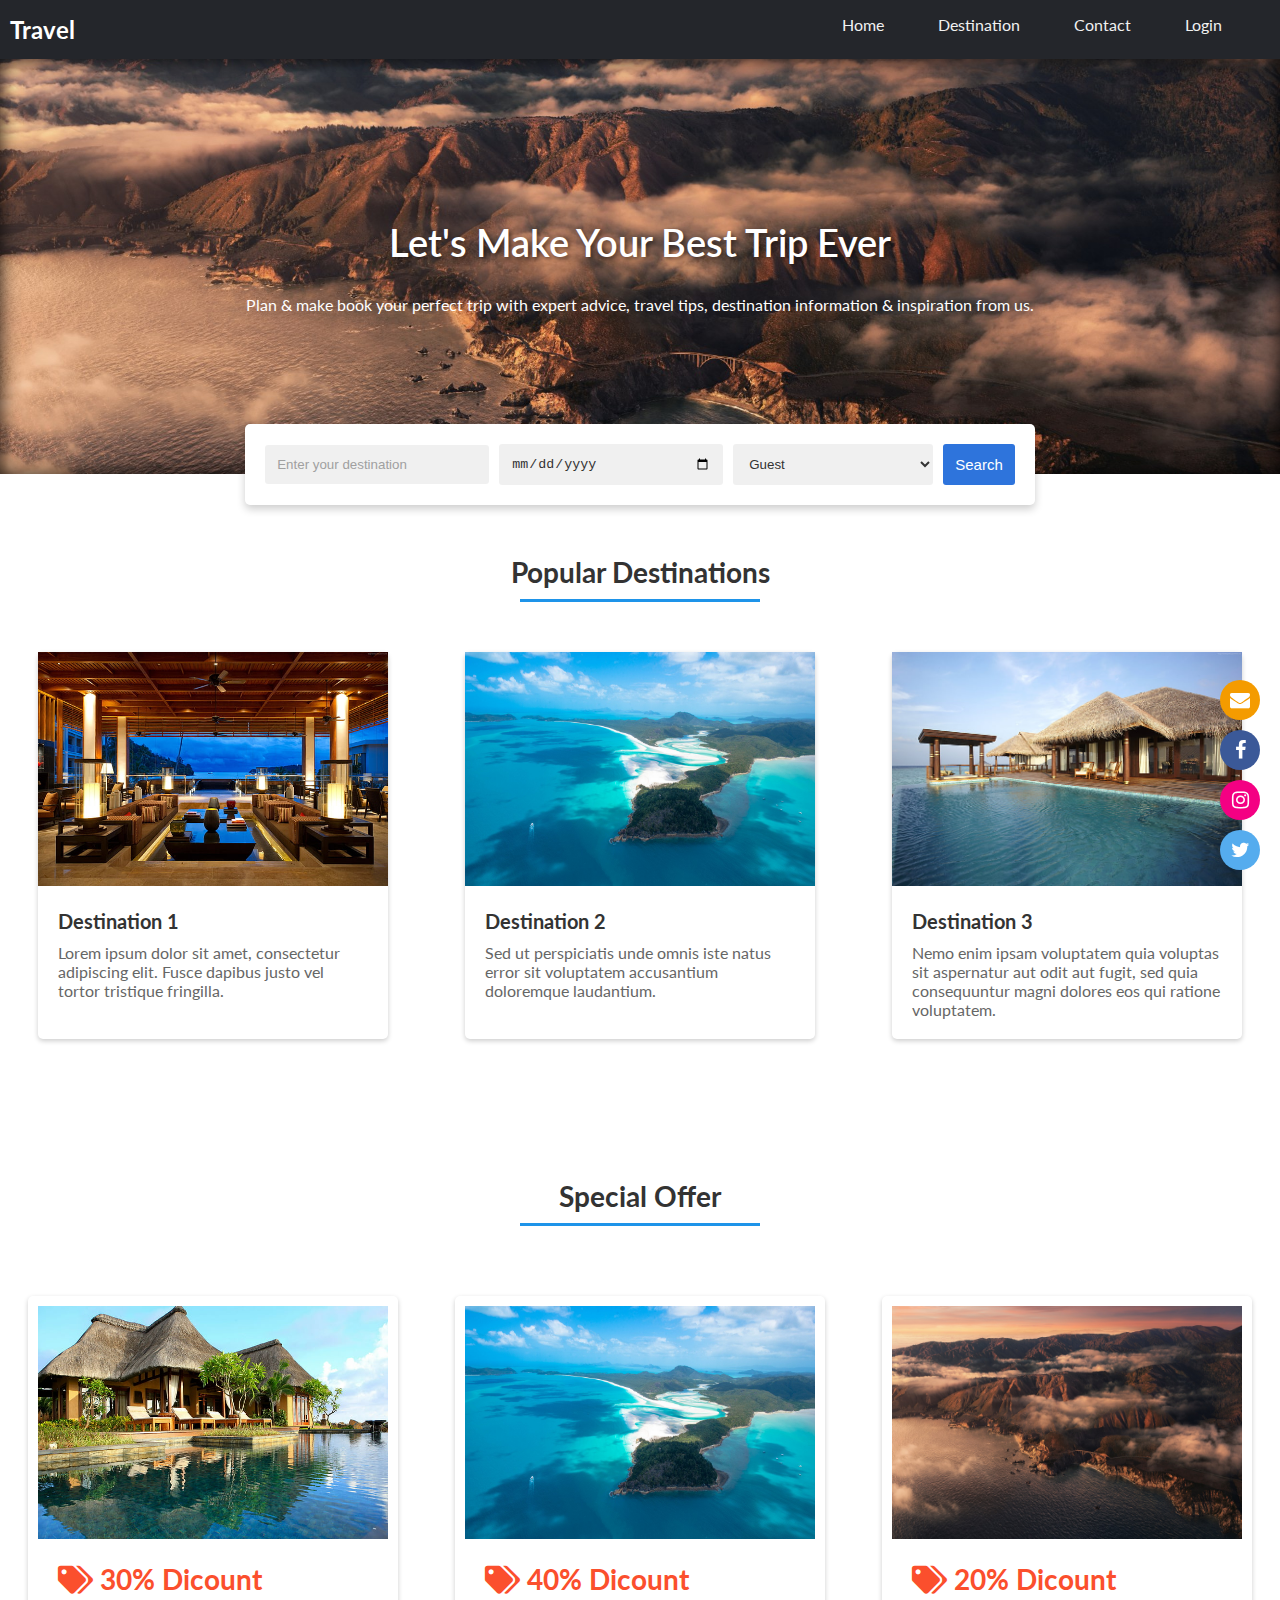
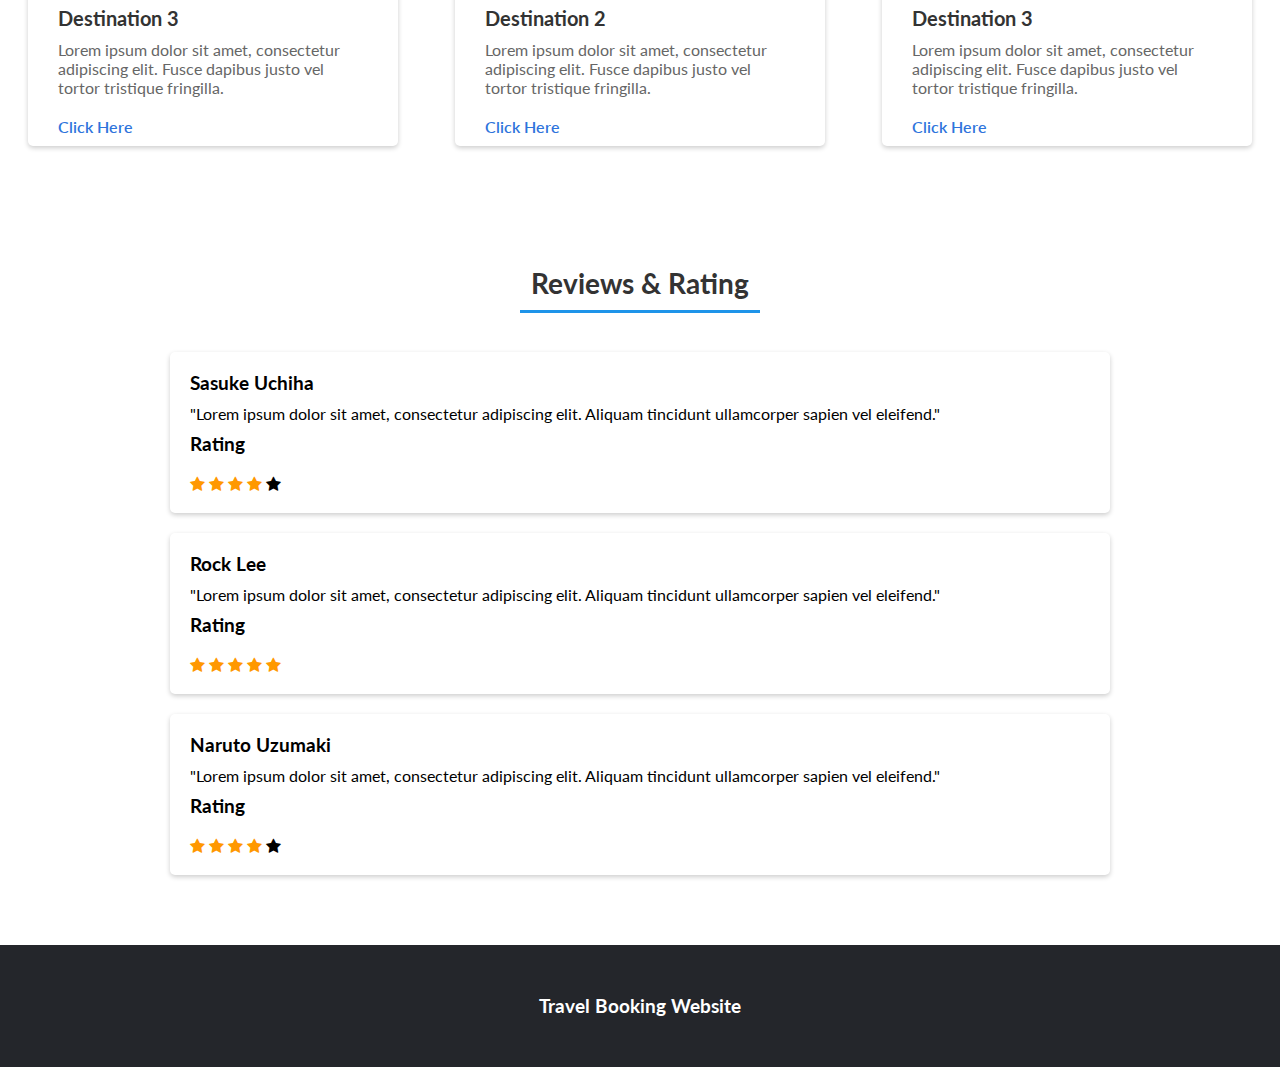
==== index.html @ 957db326 "first commit" ====
<!DOCTYPE html>
<html lang="en">
<head>
    <meta charset="UTF-8">
    <meta http-equiv="X-UA-Compatible" content="IE=edge">
    <meta name="viewport" content="width=device-width, initial-scale=1.0">
    <title>Home page</title>
    <link rel="stylesheet" href="https://fonts.googleapis.com/css?family=Lato:400,700&display=swap">
    <link rel="stylesheet" href="css/style.css">
    <link rel="stylesheet" type="text/css" href="https://cdnjs.cloudflare.com/ajax/libs/font-awesome/5.15.1/css/all.min.css">
    <link rel="stylesheet" href="https://cdnjs.cloudflare.com/ajax/libs/font-awesome/4.7.0/css/font-awesome.min.css">
    
</head>
<body>
   
     <div class="header">
         <div class="in-header">
             <div class="left-head"><h2>Travel</h2>
             </div>
         <div class="right-head">
            <a class="active" href="index.html">Home</a>
            <a href="destination.html">Destination</a>
            <a href="contact.html">Contact</a>
            <a href="login.html">Login</a>
            <div class="menu" style="position:relative; font-size:20px;cursor:pointer;" onclick="openNav()"><i class="fas fa-bars" style="color:rgb(255, 255, 255) ;"></i></div>
          </div>
          <div id="mySidenav" class="sidenav">
            <a href="javascript:void(0)" class="closebtn" onclick="closeNav()">&times;</a>
            <a href="index.html"class="active">Home</a>
            <a href="destination.html">Destination</a>
            <a href="contact.html">Contact</a>
            <a href="login.html">Login</a>
            
          </div>
         </div>
     </div>


<section class="search-section" style="background-image:url('img/bg.jpg');background-repeat:no-repeat;background-position:center;background-size:cover; box-shadow: inset 0 0 20px rgba(0, 0, 0, 0.9);">
  <div class="container">
   
      <div class="heading-title">
       <h2>Let's make your best trip ever</h2>
       <p>Plan & make book your perfect trip with expert advice, travel tips, destination information & inspiration from us.</p>
      </div>

  
   

  </div>
</section>


<section class="search">
  <div class="search-container">
 
      <form class="search-form">
        <input type="text" class="search-input"  autocomplete="none" placeholder="Enter your destination" required>
      
        <input type="date"  class="search-input" required>
        <select class="search-input" required>
         <option value="">Guest</option>
         <option value="1">1</option>
         <option value="2">2</option>
         <option value="3">3</option>
         <option value="4">4</option>
        </select> 
        <button type="submit" class="search-button">Search</button>
      </form>
  
</div>

</section>

<script>
  // Get the current date
  var today = new Date().toISOString().split('T')[0];
  
  // Set the minimum date for the date picker
  document.getElementById("datepicker").setAttribute("min", today);
    
</script>

<script src="js/script.js"></script>

<section class="destination-section">
  <div class="section-title">Popular Destinations</div>
  <div class="line"></div>
  <div class="container">
  <div class="destination">
      <img src="img/1.jpg" alt="Destination 1">
      <div class="destination-content">
          <h2 class="destination-title">Destination 1</h2>
          <p class="destination-description">Lorem ipsum dolor sit amet, consectetur adipiscing elit. Fusce dapibus justo vel tortor tristique fringilla.</p>
      </div>
  </div>
  
  <div class="destination">
      <img src="img/2.jpg" alt="Destination 2">
      <div class="destination-content">
          <h2 class="destination-title">Destination 2</h2>
          <p class="destination-description">Sed ut perspiciatis unde omnis iste natus error sit voluptatem accusantium doloremque laudantium.</p>
      </div>
  </div>
  
  <div class="destination">
      <img src="img/3.jpg" alt="Destination 3">
      <div class="destination-content">
          <h2 class="destination-title">Destination 3</h2>
          <p class="destination-description">Nemo enim ipsam voluptatem quia voluptas sit aspernatur aut odit aut fugit, sed quia consequuntur magni dolores eos qui ratione voluptatem.</p>
      </div>
  </div>

</div>
</section>


<section class="offer">
  <div class="section-title">Special Offer</div>
  <div class="line"></div>

  <div class="container">
    
    <div class="offer-line">
    <div class="offer-card">
        <img src="img/4.jpg" alt="card 1">
        <div class="offer-content">
            <h2 class="offer-discount"><i class="	fas fa-tags"></i> 30% Dicount</h2>
            <h2 class="offer-title">Destination 3</h2>
            <p class="offer-description">Lorem ipsum dolor sit amet, consectetur adipiscing elit. Fusce dapibus justo vel tortor tristique fringilla.</p>
            
        </div>
        <a href="#">Click Here</a>
    </div>
  
    <div class="offer-card">
      <img src="img/2.jpg" alt="card 1">
      <div class="offer-content">
          <h2 class="offer-discount"><i class="	fas fa-tags"></i> 40% Dicount</h2>
          <h2 class="offer-title">Destination 2</h2>
          <p class="offer-description">Lorem ipsum dolor sit amet, consectetur adipiscing elit. Fusce dapibus justo vel tortor tristique fringilla.</p>
          
      </div>
      <a href="#">Click Here</a>
  </div>

  <div class="offer-card">
    <img src="img/bg.jpg" alt="card 1">
    <div class="offer-content">
        <h2 class="offer-discount"><i class="	fas fa-tags"></i> 20% Dicount</h2>
        <h2 class="offer-title">Destination 3</h2>
        <p class="offer-description">Lorem ipsum dolor sit amet, consectetur adipiscing elit. Fusce dapibus justo vel tortor tristique fringilla.</p>
        
    </div>
    <a href="#">Click Here</a>
</div>

  </div>

</div>
</section>


<section class="review">

  <div class="section-title">Reviews & Rating</div>
  <div class="line"></div>
  <br>
  <div class="container">
    <div class="review-card">
      <div class="user-info">
        <h3 class="username">Sasuke Uchiha</h3>
      </div>
      <p class="review-text">"Lorem ipsum dolor sit amet, consectetur adipiscing elit. Aliquam tincidunt ullamcorper sapien vel eleifend."</p>
      <div class="rating">
        <h3>Rating</h3>
        <br>
        <span class="fa fa-star checked"></span>
        <span class="fa fa-star checked"></span>
        <span class="fa fa-star checked"></span>
        <span class="fa fa-star checked"></span>
        <span class="fa fa-star"></span>
      </div>

    </div>

    <div class="review-card">
      <div class="user-info">
        <h3 class="username">Rock Lee</h3>
      </div>
      
     <p class="review-text">"Lorem ipsum dolor sit amet, consectetur adipiscing elit. Aliquam tincidunt ullamcorper sapien vel eleifend."</p>
      
     <div class="rating">
      <h3>Rating</h3>
      <br>
        <span class="fa fa-star checked"></span>
        <span class="fa fa-star checked"></span>
        <span class="fa fa-star checked"></span>
        <span class="fa fa-star checked"></span>
        <span class="fa fa-star checked"></span>
      </div>

    </div>

    <div class="review-card">
      <div class="user-info">
        <h3 class="username">Naruto Uzumaki</h3>
      </div>
      <p class="review-text">"Lorem ipsum dolor sit amet, consectetur adipiscing elit. Aliquam tincidunt ullamcorper sapien vel eleifend."</p>
      <div class="rating">
        <h3>Rating</h3>
        <br>
        <span class="fa fa-star checked"></span>
        <span class="fa fa-star checked"></span>
        <span class="fa fa-star checked"></span>
        <span class="fa fa-star checked"></span>
        <span class="fa fa-star"></span>
      </div>

    </div>
  </div>
</section>

<div class="floating-icon">
  <i class="fa fa-envelope"></i>
  <i class="fa fa-facebook"></i>
  <i class="fa fa-instagram"></i>
  <i class="fa fa-twitter"></i>
 
</div>

<div class="footer">
  <h3 style="text-align:center;">Travel Booking Website</h3>
</div>

</body>
</html>
---- css/style.css ----
*{
    margin: 0;
    padding: 0;
}

body{
    font-family: 'Lato', sans-serif;
width: 100%;
margin: 0;
padding: 0;
}
/*header*/
.header{
 width: 100%;
top: 0;
background-color: #24262b;

}
.in-header{
    overflow: hidden;
    padding: 15px 10px;
    margin: auto;
    max-width: 1350px;
}
.in-header a{
    color: #f1f1f1;
    display: inline;
        text-align: center;
        padding: 5px;
       margin: 20px;
        text-decoration: none;
        font-size: 16px; 
        border-radius: 4px; 
        transition:all 0.2s;
}
.in-header a:hover{
    color: #bbb;
}


.left-head{
    color: white;
    margin: 0;
  float: left;
}
.right-head{
    float: right;
}
.menu{
    visibility:hidden;
    display: inline;
    text-align: center;
    text-decoration: none;
    float: right;
    margin-right: 5px;
}
.right-icon{
    float: right;
}

    
/*slide nev*/
.sidenav {
    height:100%;
    width: 0;
    position: fixed;
    z-index: 1;
    top: 0;
    left: 0;
    background-color: #24262b;
    overflow-x: hidden;
   padding-bottom: 20px;
    transition: 0.5s;
    padding-top: 60px;
  }
  
  .sidenav a {
    padding: 8px 8px 8px 32px;
    text-decoration: none;
    font-size: 20px;
    color: white;
    display: block;
    transition: 0.3s;
  }
  .sidenav .active{
    color: #f1f1f1;
  }
  .sidenav a:hover {
    color: #bbb;
  }
  
  .sidenav .closebtn {
    position: absolute;
    top: 0;
    right: 25px;
    font-size: 36px;
    margin-left: 50px;
  }
  

/*Main*/
.main{
    margin: 400px auto;
    max-width: 1350px;
}




 
    /* Clear floats after the columns */
    section::after {
        content: "";
        display: table;
        clear: both;
        
        }
      
        .row{
            display: flex;
            flex-wrap: wrap;
        }
        ul{
            list-style: none;
        }
        .footer{
            width: 100%;
            bottom: 0;
            background-color: #24262b;
            padding: 50px 0;
            color:#fff;
            left: 0;
            bottom: 0;
        
        }
    
  

/*media*/
@media (max-width: 800px){
    .menu{
        visibility: visible;
    }
    .right-head a{
        visibility: hidden;
        margin: 0;
        padding: 0;
        font-size: 0;
        }
}

@media(max-width: 767px){
    .footer-col{
      width: 50%;
      margin-bottom: 30px;
  }
  }
  @media(max-width: 574px){
    .footer-col{
      width: 100%;
  }

  }

  /* slide nev*/
  @media screen and (max-height: 450px) {
  .sidenav {padding-top: 15px;}
  .sidenav a {font-size: 18px;}
}




/* search form*/
.search-section{
    padding:80px;
  
}
.heading-title{
   display:block;
   
}
.search-section .heading-title h2{
    font-size:38px;
    font-weight:600;
    color:#fff;
    padding:10px;
    margin:1px auto;
    text-transform:capitalize;
    text-shadow: 2px 2px 4px rgba(0, 0, 0, 0.5);
    
}
.search-section .heading-title p{
    padding:10px;color:#fff;font-weight:400;margin:10px auto;
}

.search-section .container{ 
    margin:70px auto;
    max-width:1350px;
    text-align:center;
}

.search{
    margin:-50px auto;
    max-width:1350px;
    margin-bottom:20px;
    
}
.search-container{
    display: flex;
    justify-content: center;
    align-items: center;
  
}

.search-form {
    display: flex;
    width:fit-content;
    flex-wrap: wrap;
    justify-content: center;
    align-items: center;
    background-color: #fff;
    padding: 20px;
    border-radius: 5px;
    box-shadow: 0 4px 8px rgba(0, 0, 0, 0.2);
}
  
.search-input {
    width: 200px;
    padding: 12px;
    margin-right: 10px;
    border: none;
    border-radius: 3px;
    color:#333;
    background:rgba(0, 0, 0, 0.06)
}
.search-input::placeholder{
    color:#a0a0a0;
}
.search-form label{
display:block;
   
}

.search-input option{
    background:#fff;
    color:#333
}
.search-input:focus {
    border-color: #bbb;
    outline: none; /* This removes the default focus outline */
}
.search-input:focus {
    border-color: #bbb;
    outline: none; /* This removes the default focus outline */
}
.search-button:focus {
    background:#125aa7;
 
}
.search-button {
    background-color: #2e74dc;
  color: #fff;
  padding:12px;
  border: none;
  border-radius: 3px;
  cursor: pointer;
  font-size:15px;
  font-weight:500;
}

.options-list {
    position: absolute;
    top: 100%;
    left: 0;
    width: 100%;
    max-height: 200px;
    padding: 0;
    margin: 0;
    list-style-type: none;
    background-color: #fff;
    border: 1px solid #ccc;
    border-top: none;
    overflow-y: auto;
  }
  
  .options-list li {
    padding: 8px 16px;
    cursor: pointer;
  }
  
  .options-list li:hover {
    background-color: #f2f2f2;
  }

@media (max-width: 767px) {
    .search-input {
      width: 100%;
      margin-right: 0;
      margin-bottom: 10px;
    }
    .search-section{
        padding:10px;
    }
    .heading-title h2{
        font-size: 28px;
    }
    .search-button {
      width: 100%;
    }
    
  }


.line{
    background-color: #1e94e9;
          height: 3px;
          box-sizing: border-box;
          margin-top: 5px;
          padding: 0;
          width:15em;
          margin:10px auto;
}


/* destination */
.destination-section{
    margin:50px auto;
}
.section-title{
    text-align:center;
    color:#333;
    font-size:28px;
    font-weight:700;
}
.destination-section .container{
    margin:50px auto;
    max-width:1350px;
    display: flex;
    flex-wrap: wrap;
   
  justify-content:space-around;  
}
.destination {
    width: 350px;
    margin-bottom: 40px;
    background-color: #fff;
    border-radius: 5px;
    box-shadow: 0 2px 5px rgba(0, 0, 0, 0.2);
}

.destination img {
    width: 100%;
    aspect-ratio:3/2;
}

.destination-content {
    padding: 20px;
}

.destination-title {
    font-size: 20px;
    font-weight: bold;
    margin-bottom: 10px;
    color:#333;
}

.destination-description {
    color: #666;
}

@media(max-width: 767px){
    .destination{
      
      margin:30px auto;
    
  }
  .destination-section .container{
   display:contents;
}
  }

/* offer */

.offer{
    margin:30px auto;
    
}
.offer .container{
    margin:50px auto;
    max-width:1350px; 
}
.offer-line{
    display: flex;
    flex-wrap: wrap;
    justify-content:space-around;
}

.offer-card {
    width:350px;
    padding:10px;
    background-color: #fff;
    border-radius: 5px;
    box-shadow: 0 2px 5px rgba(0, 0, 0, 0.2);
    margin:20px;
}

.offer-card img {
    width:100%;
    aspect-ratio:3/2;
}

.offer-content {
    padding: 20px;
  
}
.offer-card a{
    text-decoration:none;
    color:#2e74dc;
    font-weight:600;
    padding: 20px;
  
}

.offer-title {
    font-size:20px;
    font-weight:bold;
    margin-bottom: 10px;
    color:#333;
}
.offer-discount {
    font-size:28px;
    font-weight:bold;
    margin-bottom: 10px;
    color:#fb4f2d;
}

.offer-description {
    color: #666;
    margin-top:5px;
}

@media(max-width: 767px){
    .offer-card{
      display:block;
      width:100%;
      
    }
  .offer .container{
   display:contents;
}
  }

/*rating*/
.review{
    margin:50px auto;

}
.rating .container{
    margin:10px auto;
    max-width:1350px;

}
.review-card {
    display:block;
    margin:10px auto;
    max-width:900px;
    background-color: #fff;
    border-radius: 5px;
    padding: 20px;
    box-shadow: 0 2px 5px rgba(0, 0, 0, 0.2);
    margin-bottom: 20px;
  }
  
  .user-info {
    display: flex;
    align-items: center;
    margin-bottom: 10px;
  }
  
  .user-info img {
    width: 40px;
    height: 40px;
    border-radius: 50%;
    margin-right: 10px;
  }
  
  .username {
    margin: 0;
  }
  
  .review-text {
    margin-bottom: 10px;
  }
  
  .checked {
    color: #ff9800;
  }
  
  .star {
    display: inline-block;
    width: 15px;
    height: 15px;

    margin-right: 5px;
  }
  
  /*icons*/

  .floating-icon {
    position: fixed;
    bottom: 20px;
    right: 20px;
   
    
  }
  .floating-icon i{
    display: block;
  width: 40px;
  height: 40px;

  color: #fff;
  border-radius: 50%;
  text-align: center;
  line-height: 40px;
  margin-bottom: 10px;
  text-decoration: none;
  font-size: 20px;
  cursor: pointer;
    animation: floatIcon 2s infinite;
  }
  
  
  @keyframes floatIcon {
    0% { transform: translateY(0); }
    50% { transform: translateY(-10px); }
    100% { transform: translateY(0); }
  }
  
  
.fa-facebook {
    background: #3B5998;
    color: white;
  }
  
  .fa-twitter {
    background: #55ACEE;
    color: white;
  }
  .fa-instagram {
    background: #f40083;
    color: white;
  }
  .fa-envelope{
    background: #f49b00;
    color: white;
  }
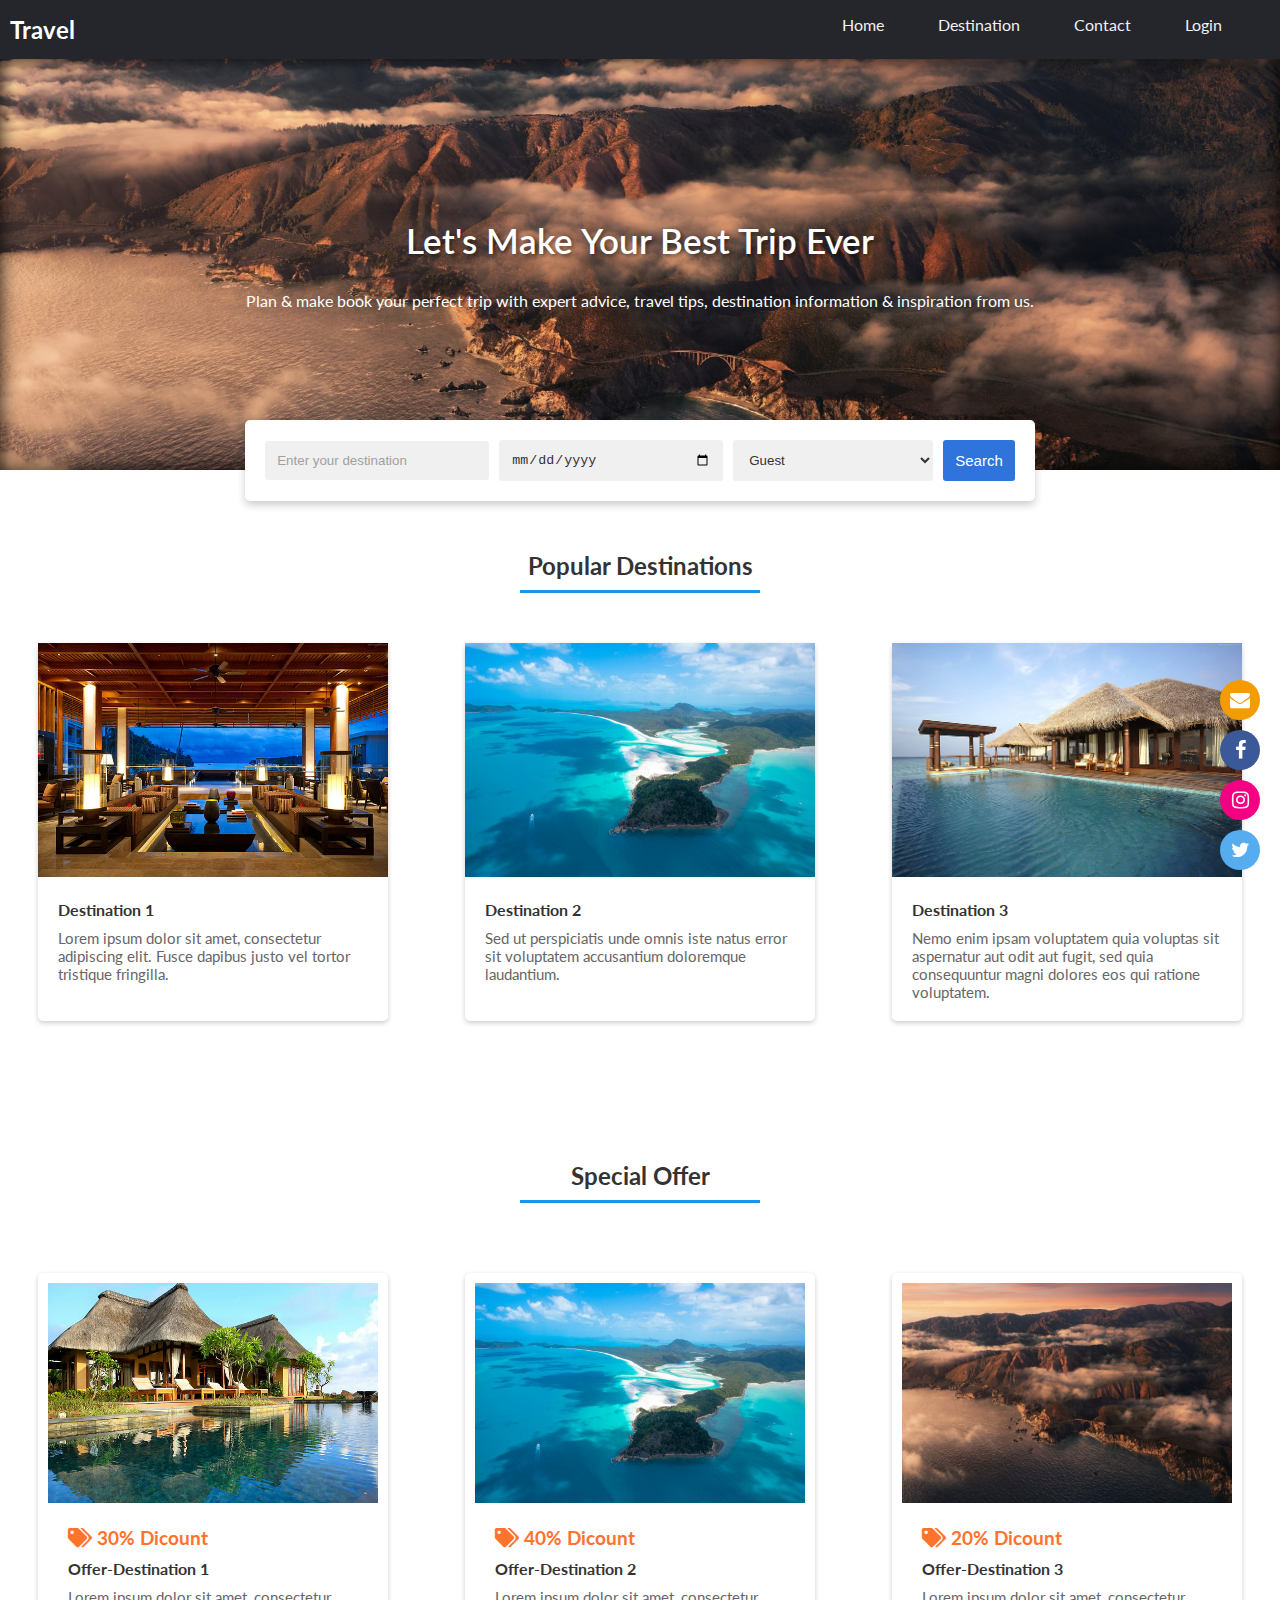
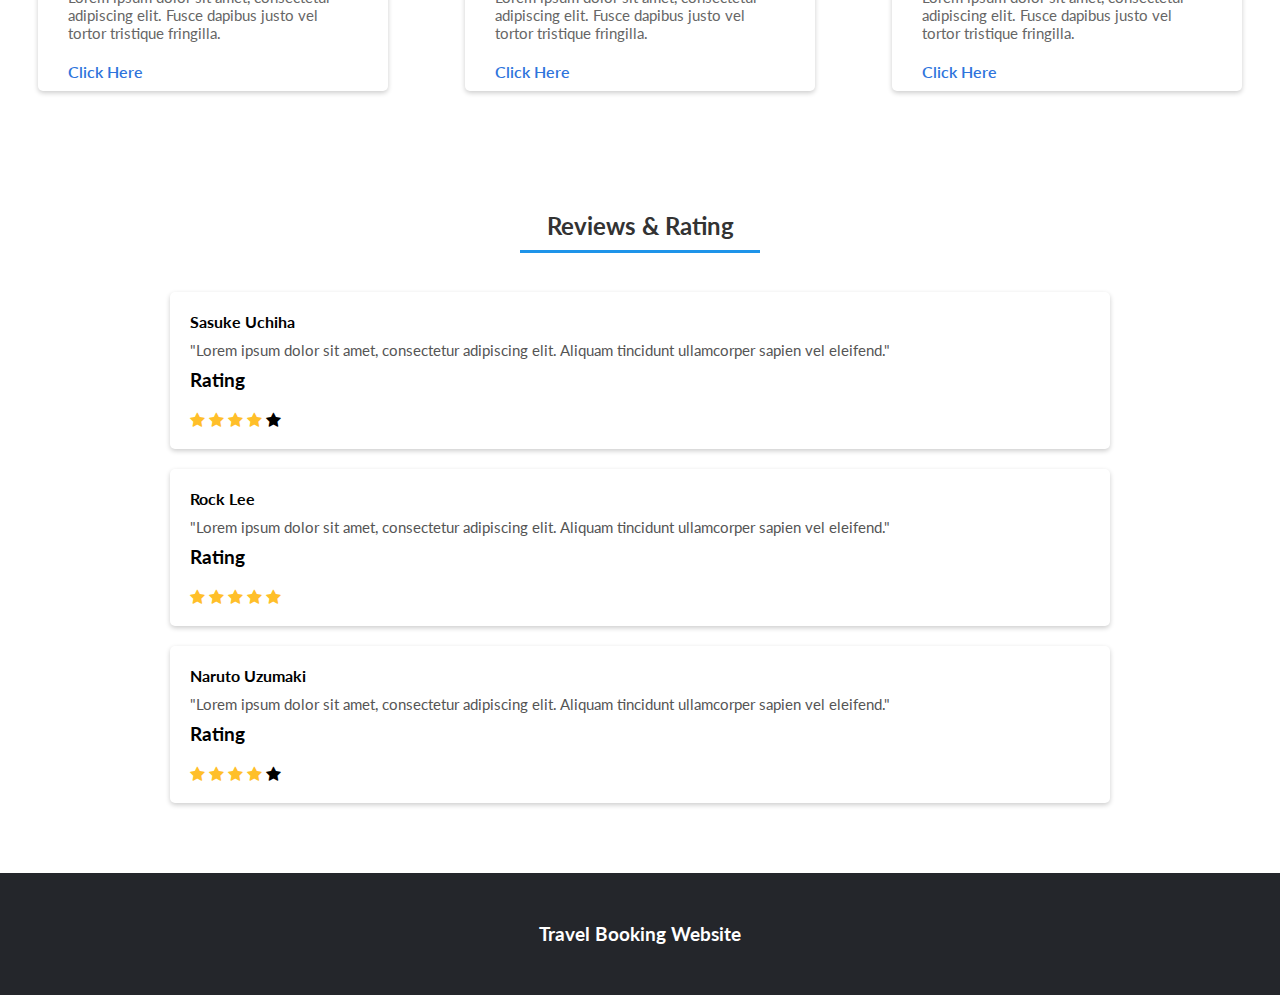
==== commit a241cb40: "new" ====
--- a/index.html
+++ b/index.html
@@ -36,7 +36,7 @@
      </div>
 
 
-<section class="search-section" style="background-image:url('img/bg.jpg');background-repeat:no-repeat;background-position:center;background-size:cover; box-shadow: inset 0 0 20px rgba(0, 0, 0, 0.9);">
+<section class="search-section" style="background-color:#f1f1f1;background-image:url('img/bg.jpg');background-repeat:no-repeat;background-position:center;background-size:cover; box-shadow: inset 0 0 20px rgba(0, 0, 0, 0.9);">
   <div class="container">
    
       <div class="heading-title">
@@ -126,7 +126,7 @@
         <img src="img/4.jpg" alt="card 1">
         <div class="offer-content">
             <h2 class="offer-discount"><i class="	fas fa-tags"></i> 30% Dicount</h2>
-            <h2 class="offer-title">Destination 3</h2>
+            <h2 class="offer-title">Offer-Destination 1</h2>
             <p class="offer-description">Lorem ipsum dolor sit amet, consectetur adipiscing elit. Fusce dapibus justo vel tortor tristique fringilla.</p>
             
         </div>
@@ -137,7 +137,7 @@
       <img src="img/2.jpg" alt="card 1">
       <div class="offer-content">
           <h2 class="offer-discount"><i class="	fas fa-tags"></i> 40% Dicount</h2>
-          <h2 class="offer-title">Destination 2</h2>
+          <h2 class="offer-title">Offer-Destination 2</h2>
           <p class="offer-description">Lorem ipsum dolor sit amet, consectetur adipiscing elit. Fusce dapibus justo vel tortor tristique fringilla.</p>
           
       </div>
@@ -148,7 +148,7 @@
     <img src="img/bg.jpg" alt="card 1">
     <div class="offer-content">
         <h2 class="offer-discount"><i class="	fas fa-tags"></i> 20% Dicount</h2>
-        <h2 class="offer-title">Destination 3</h2>
+        <h2 class="offer-title">Offer-Destination 3</h2>
         <p class="offer-description">Lorem ipsum dolor sit amet, consectetur adipiscing elit. Fusce dapibus justo vel tortor tristique fringilla.</p>
         
     </div>
--- a/css/style.css
+++ b/css/style.css
@@ -29,7 +29,7 @@
         padding: 5px;
        margin: 20px;
         text-decoration: none;
-        font-size: 16px; 
+        font-size: 1rem; 
         border-radius: 4px; 
         transition:all 0.2s;
 }
@@ -181,7 +181,7 @@
    
 }
 .search-section .heading-title h2{
-    font-size:38px;
+    font-size:2.2rem;
     font-weight:600;
     color:#fff;
     padding:10px;
@@ -302,8 +302,8 @@
     .search-section{
         padding:10px;
     }
-    .heading-title h2{
-        font-size: 28px;
+    .search-section .heading-title h2{
+        font-size: 2rem;
     }
     .search-button {
       width: 100%;
@@ -330,7 +330,7 @@
 .section-title{
     text-align:center;
     color:#333;
-    font-size:28px;
+    font-size:1.5rem;
     font-weight:700;
 }
 .destination-section .container{
@@ -359,7 +359,7 @@
 }
 
 .destination-title {
-    font-size: 20px;
+    font-size: 1rem;
     font-weight: bold;
     margin-bottom: 10px;
     color:#333;
@@ -367,6 +367,7 @@
 
 .destination-description {
     color: #666;
+    font-size:0.95rem;
 }
 
 @media(max-width: 767px){
@@ -397,7 +398,7 @@
 }
 
 .offer-card {
-    width:350px;
+    width:330px;
     padding:10px;
     background-color: #fff;
     border-radius: 5px;
@@ -423,21 +424,22 @@
 }
 
 .offer-title {
-    font-size:20px;
+    font-size:1rem;;
     font-weight:bold;
     margin-bottom: 10px;
     color:#333;
 }
 .offer-discount {
-    font-size:28px;
+    font-size:1.2rem;
     font-weight:bold;
     margin-bottom: 10px;
-    color:#fb4f2d;
+    color:#ff732d;
 }
 
 .offer-description {
     color: #666;
     margin-top:5px;
+    font-size:0.95rem;
 }
 
 @media(max-width: 767px){
@@ -487,14 +489,17 @@
   
   .username {
     margin: 0;
+    font-size:1rem;
   }
   
   .review-text {
+    font-size:0.95rem;
+    color:#555;
     margin-bottom: 10px;
   }
   
   .checked {
-    color: #ff9800;
+    color: #ffbf29;
   }
   
   .star {
